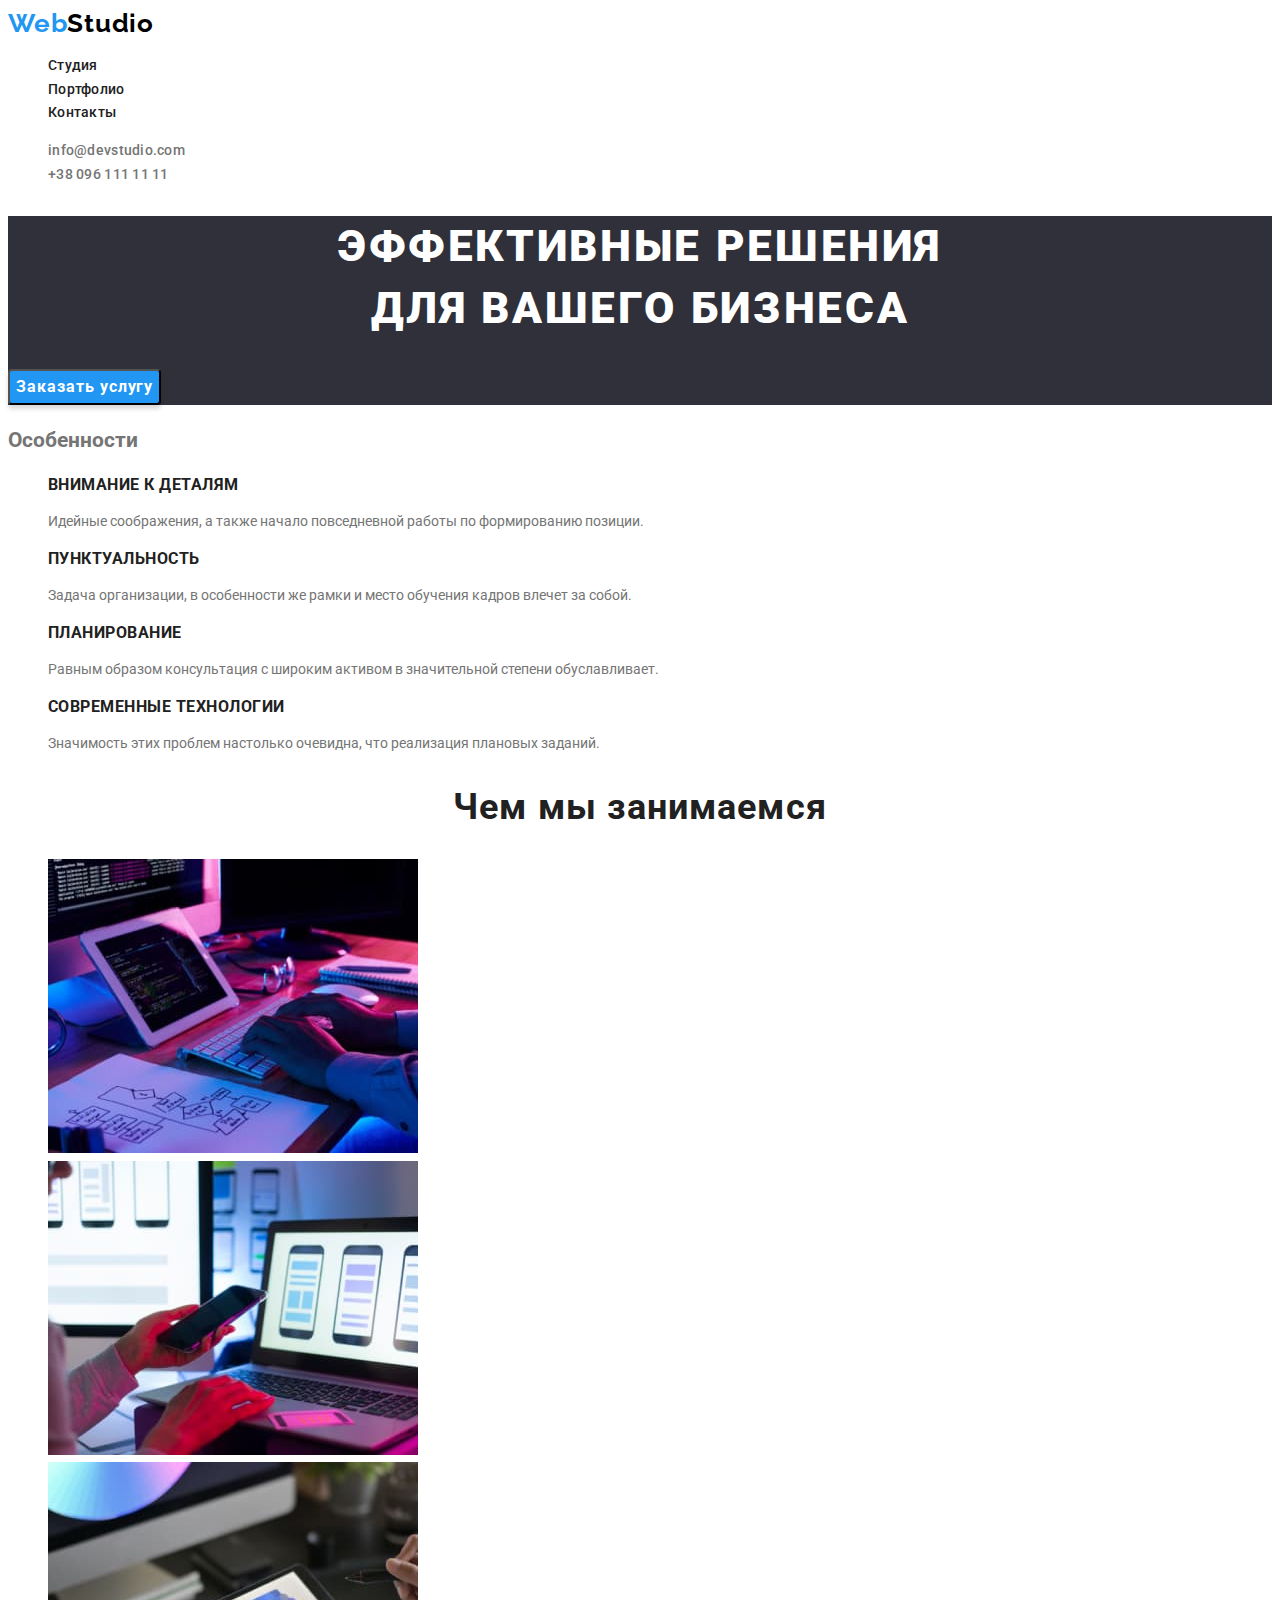
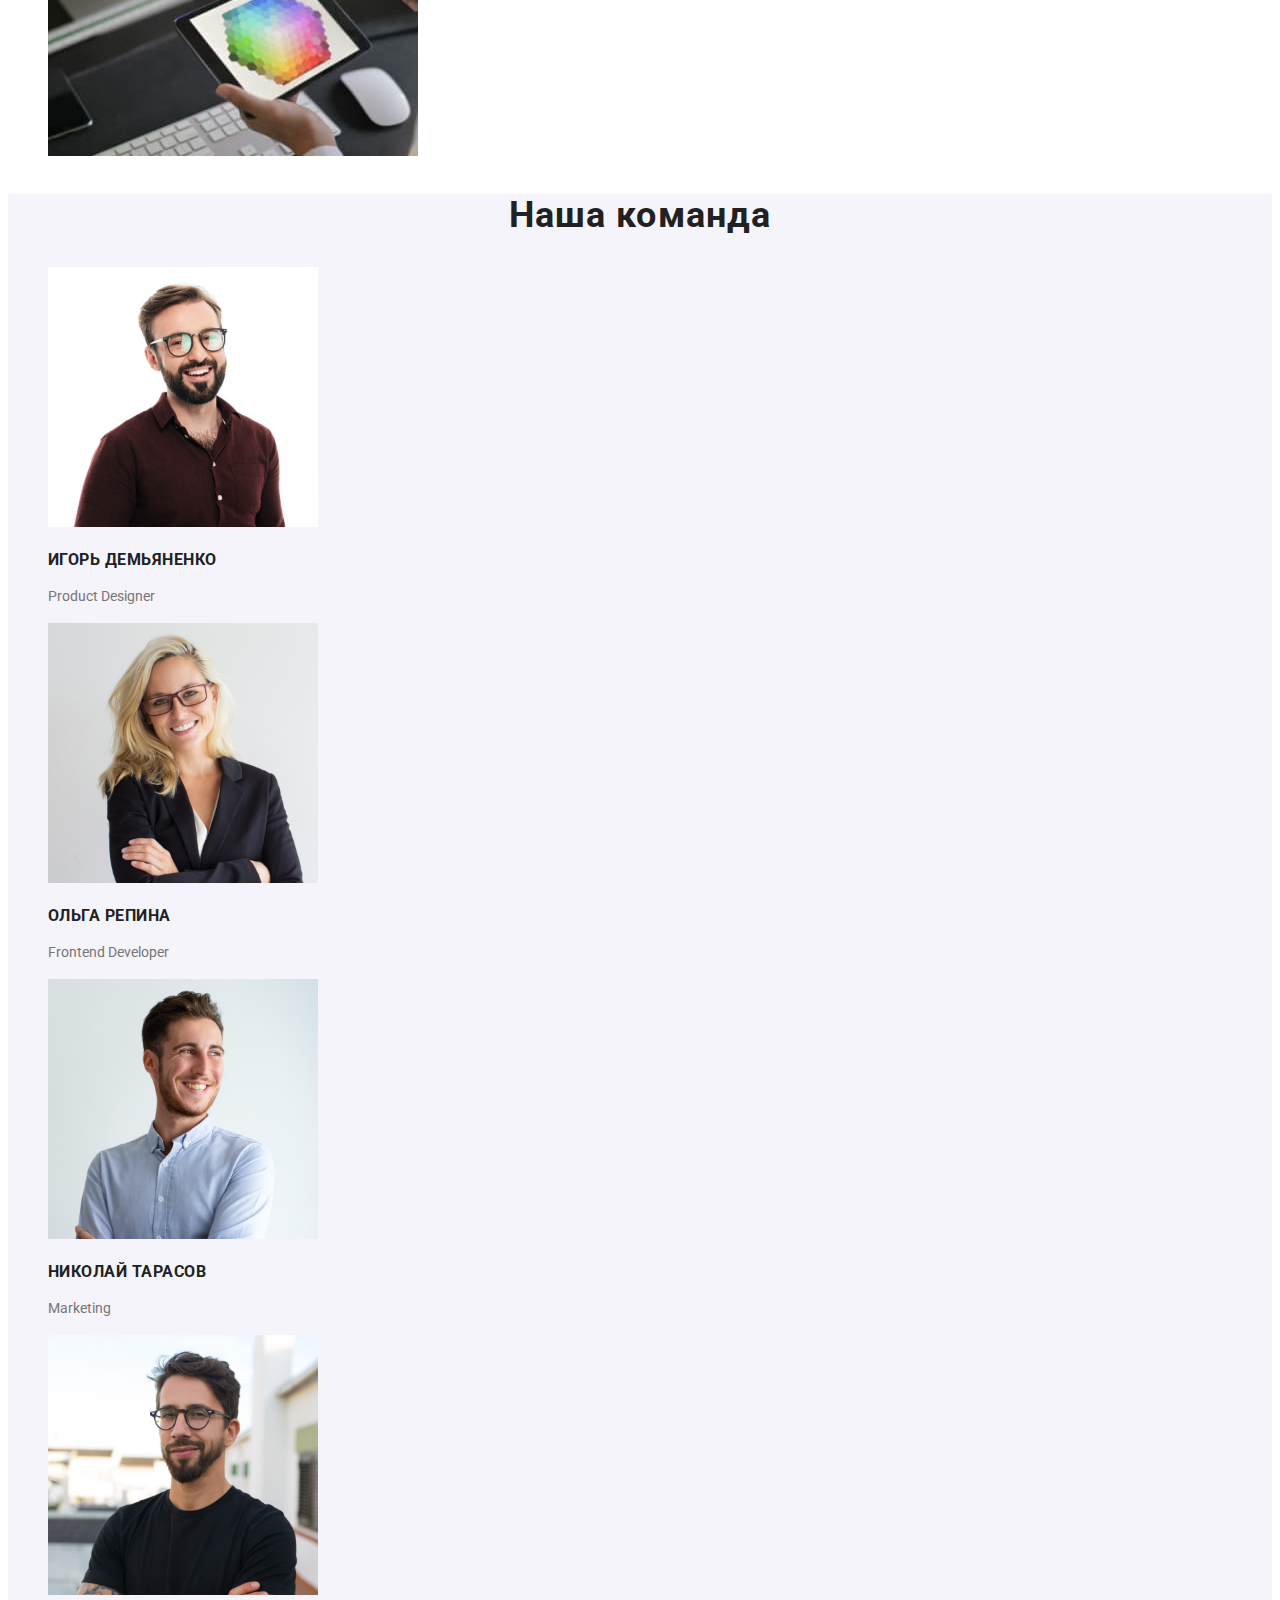
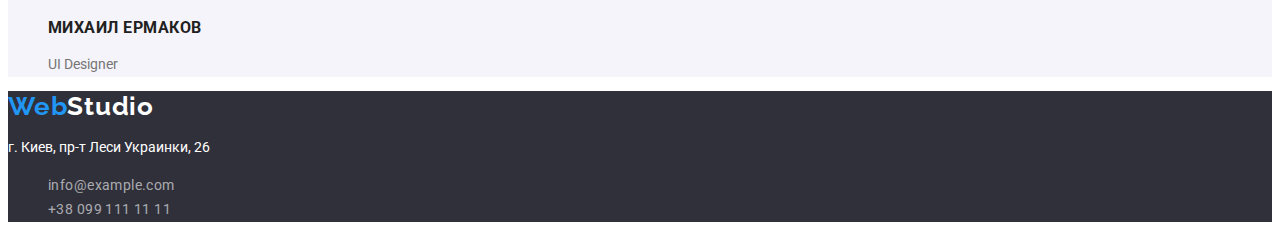
==== index.html @ 4f51db24 "копирует файлы из д.з.2" ====
<!DOCTYPE html>
<html lang="ru">
<head>
    <meta charset="UTF-8">
    <meta http-equiv="X-UA-Compatible" content="IE=edge">
    <meta name="viewport" content="width=device-width, initial-scale=1.0">
    <title>WebStudio</title>
    <link href="https://fonts.googleapis.com/css2?family=Raleway:wght@700&family=Roboto:wght@400;500;700;900&display=swap"
        rel="stylesheet">
    <link rel="stylesheet" href="./css/style.css">
</head>
<body>
    <!-- header -->
    <header class="header">
        <a href="" class="logo">Web<span class="logo-half">Studio</span></a>

    <nav class="nav">
        <ul class="nav-title">
            <li><a class="link" href="">Студия</a></li>
            <li><a class="link" href="portfolio.html">Портфолио</a></li>
            <li><a class="link" href="">Контакты</a></li>
        </ul>
        <ul class="nav-secondary">
            <li><a class="link" href="mailto:info@devstudio.com">info@devstudio.com</a></li>
            <li><a class="link" href="tel:+380961111111">+38 096 111 11 11</a></li>
        </ul>
    </nav>
    </header>

<main class="main">
    <!-- Hero -->
    <section class="hero">
        <h1 class="hero-title">Эффективные решения<br>для вашего бизнеса</h1>
        <button class="hero-button" type="button">Заказать услугу</button>
    </section>

    <section>
        <!-- скрытый заголовок -->
        <h2 class="hidden-header">Особенности</h2>
        <ul>
            <li>
                <h3 class="text-title">Внимание к деталям</h3>
                <p class="text">Идейные соображения, а также начало повседневной работы по формированию позиции.</p>
            </li>
            <li>
                <h3 class="text-title">Пунктуальность</h3>
                <p class="text">Задача организации, в особенности же рамки и место обучения кадров влечет за собой.</p>
            </li>
            <li>
                <h3 class="text-title">Планирование</h3>
                <p class="text">Равным образом консультация с широким активом в значительной степени обуславливает.</p>
            </li>
            <li>
                <h3 class="text-title">Современные технологии</h3>
                <p class="text">Значимость этих проблем настолько очевидна, что реализация плановых заданий.</p>
            </li>
        </ul>
    </section>

    <section>
        <h2 class="title">Чем мы занимаемся</h2>
        <ul>
            <li>
                <img src="images/foto1.jpg" alt="мужчина печатает на компьютере" width="370">
            </li>
            <li>
                <img src="images/foto2.jpg" alt="девушка держит в руках телефон" width="370">
            </li>
            <li>
                <img src="images/foto3.jpg" alt="мужчина держит планшет" width="370">
            </li>
        </ul>
    </section>

    <section class="our-team">
        <h2 class="title">Наша команда</h2>
        <ul>
            <li>
                <img src="images/human1.jpg" alt="сотрудник студии" width="270">
                <h3 class="text-title">Игорь Демьяненко</h3>
                <p class="text">Product Designer</p>
            </li>
            <li>
                <img src="images/human2.jpg" alt="сотрудник студии" width="270">
                <h3 class="text-title">Ольга Репина</h3>
                <p class="text">Frontend Developer</p>
            </li>
            <li>
                <img src="images/human3.jpg" alt="сотрудник студии" width="270">
                <h3 class="text-title">Николай Тарасов</h3>
                <p class="text">Marketing</p>
            </li>
            <li>
                <img src="images/human4.jpg" alt="сотрудник студии" width="270">
                <h3 class="text-title">Михаил Ермаков</h3>
                <p class="text">UI Designer</p>
            </li>
        </ul>
    </section>
</main>

<!--footer-->
<footer class="footer">
    <a class="logo" href="">Web<span class="logo-half-footer">Studio</span></a>
    <address class="address">
        <p class="address-text">г. Киев, пр-т Леси Украинки, 26</p>
        <ul class="address-nav">
            <li><a class="address-link" href="mailto:info@example.com">info@example.com</a><li>
            <li><a class="address-link" href="tel:+380991111111">+38 099 111 11 11</a></li>
        </ul>
    </address>
</footer>
</body>
</html>
---- css/style.css ----
:root {
    --primery-text-color: #757575;
    --title-text-color: #212121;
    --sekondary-color: #2196F3;
    --accent-color: #ffffff;
}

body {
    font-family: "Roboto", sans-serif;
    font-size: 14px;
    line-height: 1.7;

    color: var(--primery-text-color);
}

li {
    list-style-type: none;
}

.link {
    text-decoration: none;
}

.header {
    background: #FFFFFF;
}

/*Logo*/
.logo {
    font-family: "Raleway", sans-serif;
    color: var(--sekondary-color);
    text-decoration: none;

    font-weight: 700;
    font-size: 26px;
    line-height: 1.2;
    letter-spacing: 0.03em;
}

.logo-half {
    font-family: 'Raleway';
    color: #000000;
    text-decoration: none;
    font-weight: 700;
    font-size: 26px;
    line-height: 1.2;
    letter-spacing: 0.03em;
}

.logo-half-footer {
    font-family: 'Raleway';
    color: var(--accent-color);
    text-decoration: none;
    font-weight: 700;
    font-size: 26px;
    line-height: 1.2;
    letter-spacing: 0.03em;
}

/*Hero*/
.hero {
    background: #2F303A;
}

.hero-title {
    font-weight: 900;
    font-size: 44px;
    line-height: 1.4;
    text-align: center;
    letter-spacing: 0.06em;
    text-transform: uppercase;
    color: var(--accent-color);
}

.hero-button {
    font-family: inherit;
    font-weight: 700;
    font-size: 16px;
    line-height: 1.9;
    cursor: pointer;

    display: flex;
    align-items: center;
    text-align: center;
    letter-spacing: 0.06em;
    
    color: var(--accent-color);
    background-color: var(--sekondary-color);

    box-shadow: 0px 4px 4px rgba(0, 0, 0, 0.15);
    border-radius: 4px;
}

/*Navigatin*/
.nav-title .link {
    color: var(--title-text-color);
    
    font-weight: 500;
    font-size: 14px;
    line-height: 1.4;
    letter-spacing: 0.02em;
}

.nav-title {
    list-style:none;
}

.nav-title .link:hover,
.nav-title .link:focus {
    color: var(--sekondary-color);
}

.nav-title .link:active {
    color: var(--sekondary-color);
}

.nav-secondary .link {
    font-weight: 500;
    font-size: 14px;
    line-height: 1.14;
    letter-spacing: 0.02em;

    color: var(--primery-text-color);
    text-decoration:none;
}

.nav-secondary .link:hover,
.nav-secondary .link:focus {
    color: var(--sekondary-color);
}

.text-title {
    color: var(--title-text-color);

    font-weight: 700;
    font-size: 16px;
    line-height: 1.14;
    letter-spacing: 0.03em;
    text-transform: uppercase;
}

.text {
    color: var(--primery-text-color)
}


.title {
    color: var(--title-text-color);

    font-weight: 700;
    font-size: 36px;
    line-height: 1.2;
    text-align: center;
    letter-spacing: 0.03em;
}

.our-team {
    background: #F5F4FA;
}


.footer {
    background: #2F303A;
}

.address {
    font-style: normal;
}

.address-text {
    color: #ffffff;
}

.address-link {
    font-weight: 400;
    font-size: 14px;
    line-height: 1.7;
    letter-spacing: 0.03em;
    
    color: rgba(255, 255, 255, 0.6);

    text-decoration: none;
}

/*Страница Portfolio*/

.main-portfolio .portfolio-button {
    font-family: inherit;
    font-size: 16px;
    line-height: 1.6;
    letter-spacing: 0.003em;
    color: var(--title-text-color);
    background-color: #F5F4FA;
    cursor: pointer;
}

.main-portfolio .portfolio-button:hover,
.main-portfolio .portfolio-button:focus {
    color: var(--accent-color);
    background-color: var(--sekondary-color);
}


.text-title-portfolio {
    font-weight: 700;
    font-size: 18px;
    line-height: 2;
    
    letter-spacing: 0.06em;
    
    color: var(--title-text-color);
}

.text-portfolio {
    font-size: 16px;
    line-height: 1.9;
    
    letter-spacing: 0.03em;
    
    color: var(--primery-text-color);
}
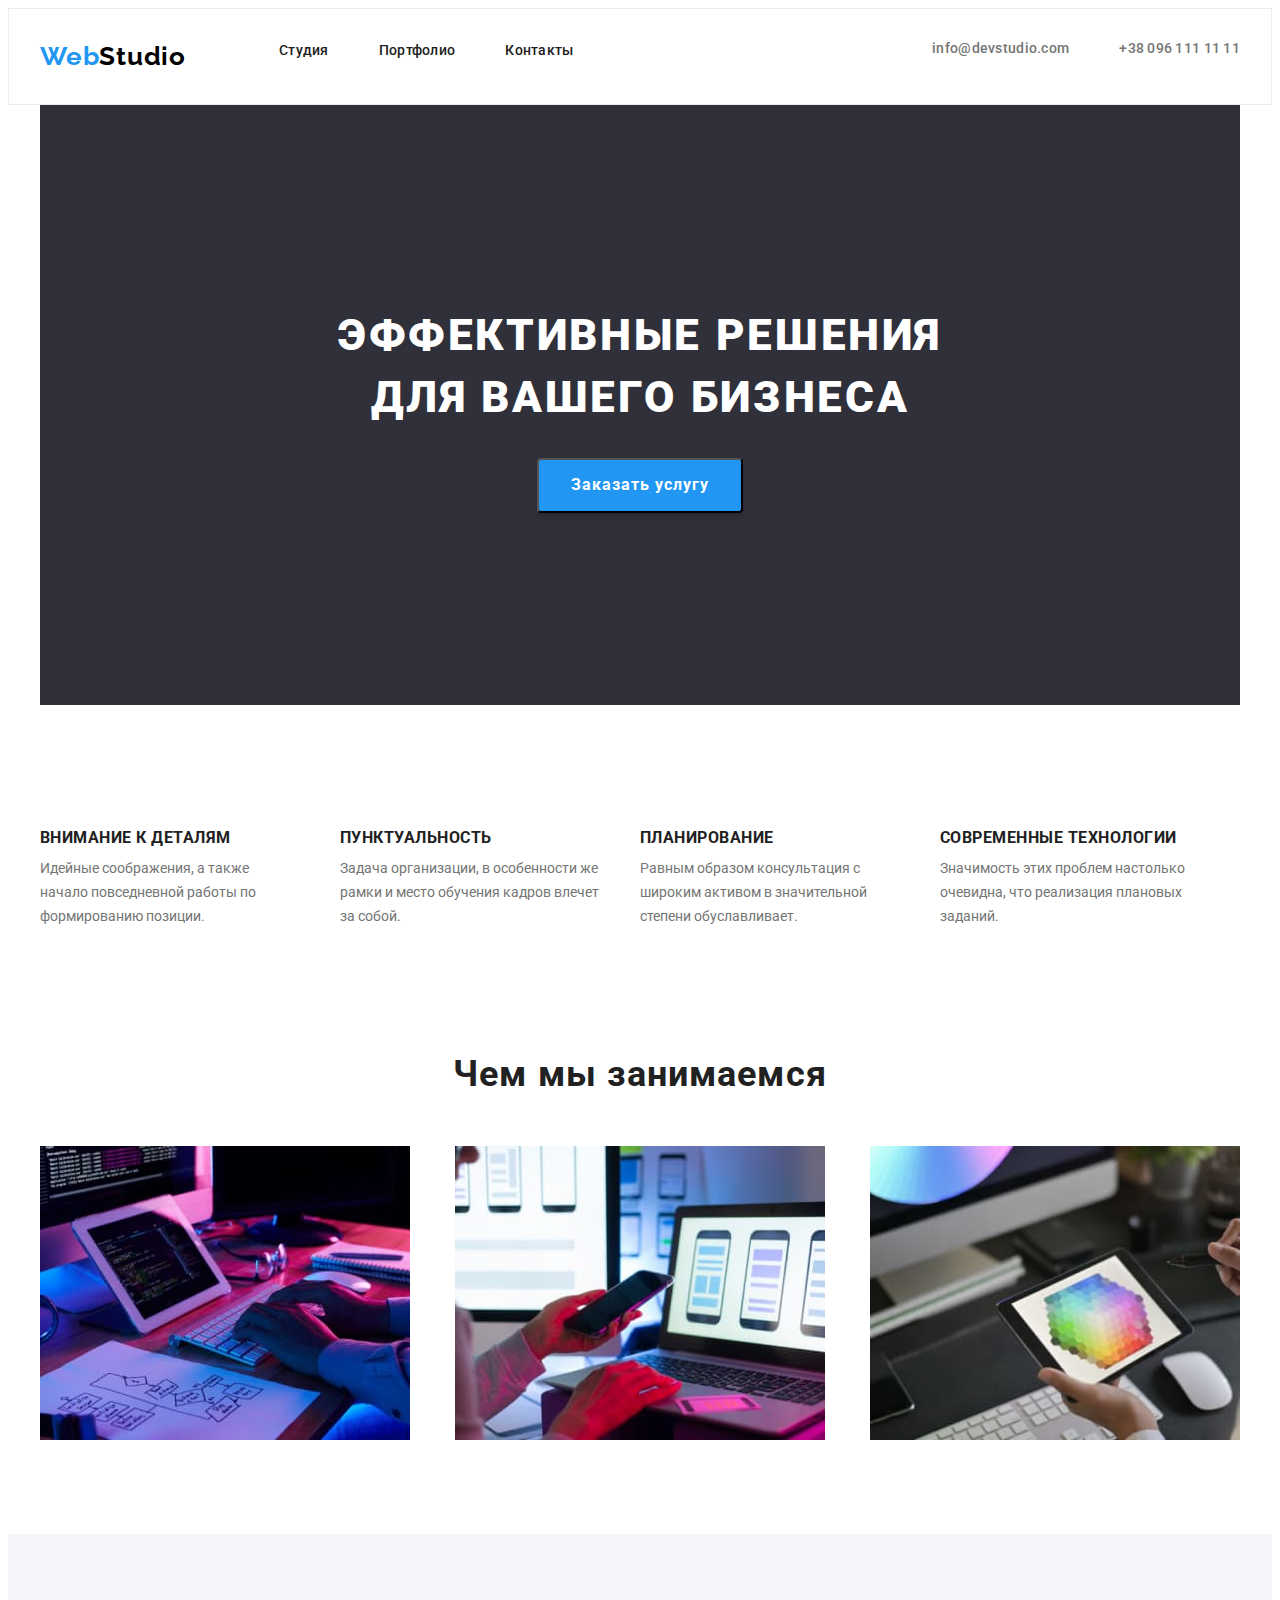
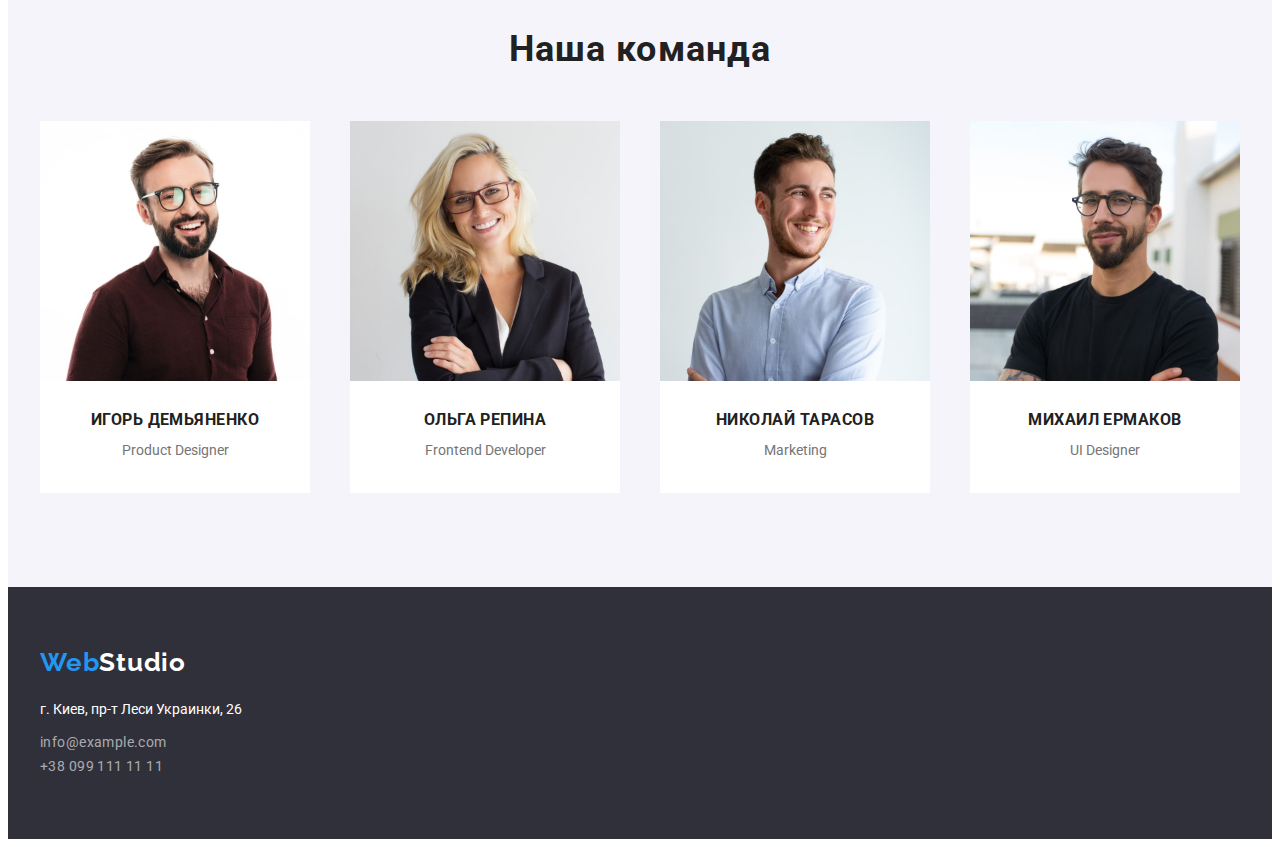
==== commit 1cd725c7: "Исправляет 3-ю Д.З." ====
--- a/index.html
+++ b/index.html
@@ -7,108 +7,131 @@
     <title>WebStudio</title>
     <link href="https://fonts.googleapis.com/css2?family=Raleway:wght@700&family=Roboto:wght@400;500;700;900&display=swap"
         rel="stylesheet">
+    <link rel="stylesheet" href="https://cdnjs.cloudflare.com/ajax/libs/modern-normalize/1.1.0/modern-normalize.min.css"
+        integrity="sha512-wpPYUAdjBVSE4KJnH1VR1HeZfpl1ub8YT/NKx4PuQ5NmX2tKuGu6U/JRp5y+Y8XG2tV+wKQpNHVUX03MfMFn9Q=="
+        crossorigin="anonymous" referrerpolicy="no-referrer" />
     <link rel="stylesheet" href="./css/style.css">
 </head>
 <body>
     <!-- header -->
     <header class="header">
+    <div class="container">
+        <nav class="nav">
         <a href="" class="logo">Web<span class="logo-half">Studio</span></a>
-
-    <nav class="nav">
-        <ul class="nav-title">
-            <li><a class="link" href="">Студия</a></li>
-            <li><a class="link" href="portfolio.html">Портфолио</a></li>
-            <li><a class="link" href="">Контакты</a></li>
-        </ul>
-        <ul class="nav-secondary">
-            <li><a class="link" href="mailto:info@devstudio.com">info@devstudio.com</a></li>
-            <li><a class="link" href="tel:+380961111111">+38 096 111 11 11</a></li>
-        </ul>
-    </nav>
+            <ul class="nav-title">
+                <li class="item"><a class="link" href="">Студия</a></li>
+                <li class="item"><a class="link" href="portfolio.html">Портфолио</a></li>
+                <li class="item"><a class="link" href="">Контакты</a></li>
+            </ul>
+            <ul class="nav-secondary">
+                <li class="item"><a class="link" href="mailto:info@devstudio.com">info@devstudio.com</a></li>
+                <li class="item"><a class="link" href="tel:+380961111111">+38 096 111 11 11</a></li>
+            </ul>
+        </nav>
+    </div>
     </header>
 
 <main class="main">
     <!-- Hero -->
-    <section class="hero">
-        <h1 class="hero-title">Эффективные решения<br>для вашего бизнеса</h1>
-        <button class="hero-button" type="button">Заказать услугу</button>
-    </section>
+    <div class="container">
+        <section class="hero">
+            <h1 class="hero-title">Эффективные решения<br>для вашего бизнеса</h1>
+            <button class="hero-button" type="button">Заказать услугу</button>
+        </section>
+    </div>
 
     <section>
+    <div class="container">
         <!-- скрытый заголовок -->
-        <h2 class="hidden-header">Особенности</h2>
-        <ul>
-            <li>
+        <h2 class="visually-hidden">Особенности</h2>
+        <ul class="peculiarities">
+            <li class="item">
                 <h3 class="text-title">Внимание к деталям</h3>
-                <p class="text">Идейные соображения, а также начало повседневной работы по формированию позиции.</p>
+                <p class="text">Идейные соображения, а также <br>начало повседневной работы по формированию позиции.</p>
             </li>
-            <li>
+            <li class="item">
                 <h3 class="text-title">Пунктуальность</h3>
                 <p class="text">Задача организации, в особенности же рамки и место обучения кадров влечет за собой.</p>
             </li>
-            <li>
+            <li class="item">
                 <h3 class="text-title">Планирование</h3>
                 <p class="text">Равным образом консультация с широким активом в значительной степени обуславливает.</p>
             </li>
-            <li>
+            <li class="item">
                 <h3 class="text-title">Современные технологии</h3>
                 <p class="text">Значимость этих проблем настолько очевидна, что реализация плановых заданий.</p>
             </li>
         </ul>
+    </div>
     </section>
 
     <section>
-        <h2 class="title">Чем мы занимаемся</h2>
-        <ul>
-            <li>
+        <div class="container">
+        <h2 class="title question">Чем мы занимаемся</h2>
+        <ul class="doing">
+            <li class="item">
                 <img src="images/foto1.jpg" alt="мужчина печатает на компьютере" width="370">
             </li>
-            <li>
+            <li class="item">
                 <img src="images/foto2.jpg" alt="девушка держит в руках телефон" width="370">
             </li>
-            <li>
+            <li class="item">
                 <img src="images/foto3.jpg" alt="мужчина держит планшет" width="370">
             </li>
         </ul>
+        </div>
     </section>
 
     <section class="our-team">
-        <h2 class="title">Наша команда</h2>
-        <ul>
-            <li>
+        <div class="container">
+        <h2 class="title team">Наша команда</h2>
+        <ul class="team-card">
+            <li class="item">
                 <img src="images/human1.jpg" alt="сотрудник студии" width="270">
-                <h3 class="text-title">Игорь Демьяненко</h3>
-                <p class="text">Product Designer</p>
+                <div class="frame">
+                    <h3 class="text-title">Игорь Демьяненко</h3>
+                    <p class="text">Product Designer</p>
+                </div>
             </li>
-            <li>
+            <li class="item">
                 <img src="images/human2.jpg" alt="сотрудник студии" width="270">
-                <h3 class="text-title">Ольга Репина</h3>
-                <p class="text">Frontend Developer</p>
+                <div class="frame">
+                    <h3 class="text-title">Ольга Репина</h3>
+                    <p class="text">Frontend Developer</p>
+                </div>
             </li>
-            <li>
+            <li class="item">
                 <img src="images/human3.jpg" alt="сотрудник студии" width="270">
-                <h3 class="text-title">Николай Тарасов</h3>
-                <p class="text">Marketing</p>
+                <div class="frame">
+                    <h3 class="text-title">Николай Тарасов</h3>
+                    <p class="text">Marketing</p>
+                </div>
             </li>
-            <li>
+            <li class="item">
                 <img src="images/human4.jpg" alt="сотрудник студии" width="270">
-                <h3 class="text-title">Михаил Ермаков</h3>
-                <p class="text">UI Designer</p>
+                <div class="frame">
+                    <h3 class="text-title">Михаил Ермаков</h3>
+                    <p class="text">UI Designer</p>
+                </div>
             </li>
         </ul>
+        </div>
     </section>
 </main>
 
+
 <!--footer-->
-<footer class="footer">
-    <a class="logo" href="">Web<span class="logo-half-footer">Studio</span></a>
-    <address class="address">
-        <p class="address-text">г. Киев, пр-т Леси Украинки, 26</p>
-        <ul class="address-nav">
-            <li><a class="address-link" href="mailto:info@example.com">info@example.com</a><li>
-            <li><a class="address-link" href="tel:+380991111111">+38 099 111 11 11</a></li>
-        </ul>
-    </address>
-</footer>
+    <footer class="footer">
+        <div class="container">
+            <a class="logo footer" href="">Web<span class="logo-half-footer">Studio</span></a>
+            <address class="address">
+                <p class="address-text">г. Киев, пр-т Леси Украинки, 26</p>
+                <ul class="address-nav">
+                    <li><a class="address-link" href="mailto:info@example.com">info@example.com</a><li>
+                    <li class="tel"><a class="address-link" href="tel:+380991111111">+38 099 111 11 11</a></li>
+                </ul>
+            </address>
+        </div>
+    </footer>
 </body>
 </html>--- a/css/style.css
+++ b/css/style.css
@@ -13,8 +13,24 @@
     color: var(--primery-text-color);
 }
 
+ul,
+p,
+h1, h2, h3, h4, h5, h6 {
+    padding-top: 0;
+    padding-bottom: 0;
+    padding-left: 0;
+    margin-top: 0;
+    margin-bottom: 0;
+}
+
 li {
     list-style-type: none;
+    padding-top: 0;
+    padding-bottom: 0;
+}
+
+img {
+    display: block;
 }
 
 .link {
@@ -23,7 +39,18 @@
 
 .header {
     background: #FFFFFF;
-}
+    border: 1px solid #ECECEC;
+}
+
+.container {
+    width: 1200px;
+    padding-left: 15px;
+    padding-right: 15px;
+    margin-right: auto;
+    margin-left: auto;
+       
+}
+
 
 /*Logo*/
 .logo {
@@ -35,6 +62,11 @@
     font-size: 26px;
     line-height: 1.2;
     letter-spacing: 0.03em;
+
+    padding-top: 32px;
+    padding-bottom: 32px;
+    margin-right: 93px;
+    display: block;
 }
 
 .logo-half {
@@ -57,19 +89,25 @@
     letter-spacing: 0.03em;
 }
 
+
+
+
 /*Hero*/
 .hero {
     background: #2F303A;
+    height: 600px;
+    text-align: center;
 }
 
 .hero-title {
     font-weight: 900;
     font-size: 44px;
     line-height: 1.4;
-    text-align: center;
     letter-spacing: 0.06em;
     text-transform: uppercase;
     color: var(--accent-color);
+    padding-top: 200px;
+    padding-bottom: 30px;
 }
 
 .hero-button {
@@ -78,31 +116,53 @@
     font-size: 16px;
     line-height: 1.9;
     cursor: pointer;
-
-    display: flex;
+    min-width: 200px;
+    padding: 10px 32px;
+    display: inline-block;
     align-items: center;
     text-align: center;
     letter-spacing: 0.06em;
     
     color: var(--accent-color);
     background-color: var(--sekondary-color);
-
     box-shadow: 0px 4px 4px rgba(0, 0, 0, 0.15);
     border-radius: 4px;
 }
 
 /*Navigatin*/
+
+.nav {
+    display: flex;
+}
+
+
+.nav-secondary {
+    display: flex;
+    margin-left: auto;
+}
+
+.nav-secondary .item + .item {
+    margin-left: 50px;
+}
+
+.nav-title {
+    list-style: none;
+    display: flex;
+}
+
+.nav-title .item:not(:last-child) {
+    margin-right: 50px;
+}
+
 .nav-title .link {
     color: var(--title-text-color);
-    
+    padding-top: 32px;
+    padding-bottom: 32px;
     font-weight: 500;
     font-size: 14px;
     line-height: 1.4;
     letter-spacing: 0.02em;
-}
-
-.nav-title {
-    list-style:none;
+    display: block;
 }
 
 .nav-title .link:hover,
@@ -119,9 +179,11 @@
     font-size: 14px;
     line-height: 1.14;
     letter-spacing: 0.02em;
-
+    padding-top: 32px;
+    padding-bottom: 32px;
     color: var(--primery-text-color);
-    text-decoration:none;
+    text-decoration: none;
+    display: block;
 }
 
 .nav-secondary .link:hover,
@@ -129,6 +191,9 @@
     color: var(--sekondary-color);
 }
 
+/*Main*/
+
+
 .text-title {
     color: var(--title-text-color);
 
@@ -154,13 +219,99 @@
     letter-spacing: 0.03em;
 }
 
+/*Особенности*/
+
+.visually-hidden {
+    position: absolute;
+    width: 1px;
+    height: 1px;
+    margin: -1px;
+    border: 0;
+    padding: 0;
+    
+    white-space: nowrap;
+    clip-path: inset(100%);
+    clip: rect(0 0 0 0);
+    overflow: hidden;
+}
+
+.peculiarities {
+    display: flex;
+    margin: -15px;
+    padding-top: 94px;
+
+}
+
+.peculiarities .item {
+    width: 270px;
+    margin: 15px;
+    text-align: right;
+}
+
+/*Чем мы занимаемся*/
+
+.title.question {
+    padding-top: 94px;
+    padding-bottom: 50px;
+}
+
+.doing {
+    display: flex;
+    align-items: center;
+    justify-content: space-between;
+    padding-bottom: 94px;
+}
+
+/*Наша команда*/
+
 .our-team {
     background: #F5F4FA;
 }
 
+.title.team {
+    padding-top: 94px;
+    padding-bottom: 50px;
+}
+
+.team-card {
+    display: flex;
+    align-items: center;
+    justify-content: space-between;
+    padding-bottom: 94px;
+}
+
+.item .text-title {
+    padding-top: 30px;
+    padding-bottom: 10px;
+    text-align: left;
+}
+
+.item .text {
+    padding-bottom: 30px;
+    text-align: left;
+}
+
+.frame {
+    background-color: #fff;
+}
+
+.frame .text-title {
+    text-align: center;
+}
+
+.frame .text {
+    text-align: center;
+}
+
+/*Footer*/
 
 .footer {
-    background: #2F303A;
+    background: #2F303A; 
+}
+
+.logo.footer {
+    padding-top: 60px;
+    padding-bottom: 20px;
 }
 
 .address {
@@ -169,20 +320,36 @@
 
 .address-text {
     color: #ffffff;
-}
-
+    padding-bottom: 9px;
+}
+
+.tel {
+    padding-bottom: 9px;
+    padding-bottom: 60px;
+}
 .address-link {
     font-weight: 400;
     font-size: 14px;
     line-height: 1.7;
     letter-spacing: 0.03em;
-    
     color: rgba(255, 255, 255, 0.6);
-
     text-decoration: none;
 }
 
 /*Страница Portfolio*/
+
+.button-list {
+    display: flex;
+    flex-wrap: wrap;
+    justify-content: center;
+
+    padding-top: 94px;
+    padding-bottom: 50px;
+}
+
+.button-list .item:not(:last-child) {
+    margin-right: 8px;
+}
 
 .main-portfolio .portfolio-button {
     font-family: inherit;
@@ -192,30 +359,55 @@
     color: var(--title-text-color);
     background-color: #F5F4FA;
     cursor: pointer;
-}
-
+    border-radius: 4px;
+    border: solid transparent;
+}
 .main-portfolio .portfolio-button:hover,
 .main-portfolio .portfolio-button:focus {
     color: var(--accent-color);
     background-color: var(--sekondary-color);
 }
 
+/*Примеры работ*/
+
+.work-examples {
+    display: flex;
+    flex-wrap: wrap;
+}
+
+.work-examples .item {
+    margin-right: 30px;
+    margin-bottom: 30px;
+}
+
+.work-examples .item:nth-child(3n) {
+    margin-right: 0;
+}
+
+.work-examples .item:nth-last-child(-n + 3) {
+    margin-bottom: 0;
+}
 
 .text-title-portfolio {
     font-weight: 700;
     font-size: 18px;
     line-height: 2;
-    
     letter-spacing: 0.06em;
-    
     color: var(--title-text-color);
+    padding-left: 24px;
+    padding-top: 20px;
 }
 
 .text-portfolio {
     font-size: 16px;
     line-height: 1.9;
-    
-    letter-spacing: 0.03em;
-    
+    letter-spacing: 0.03em;
     color: var(--primery-text-color);
+    padding-left: 24px;
+    padding-top: 4px;
+    padding-bottom: 20px;
+}
+
+.border {
+    border: 1px solid #EEEEEE
 }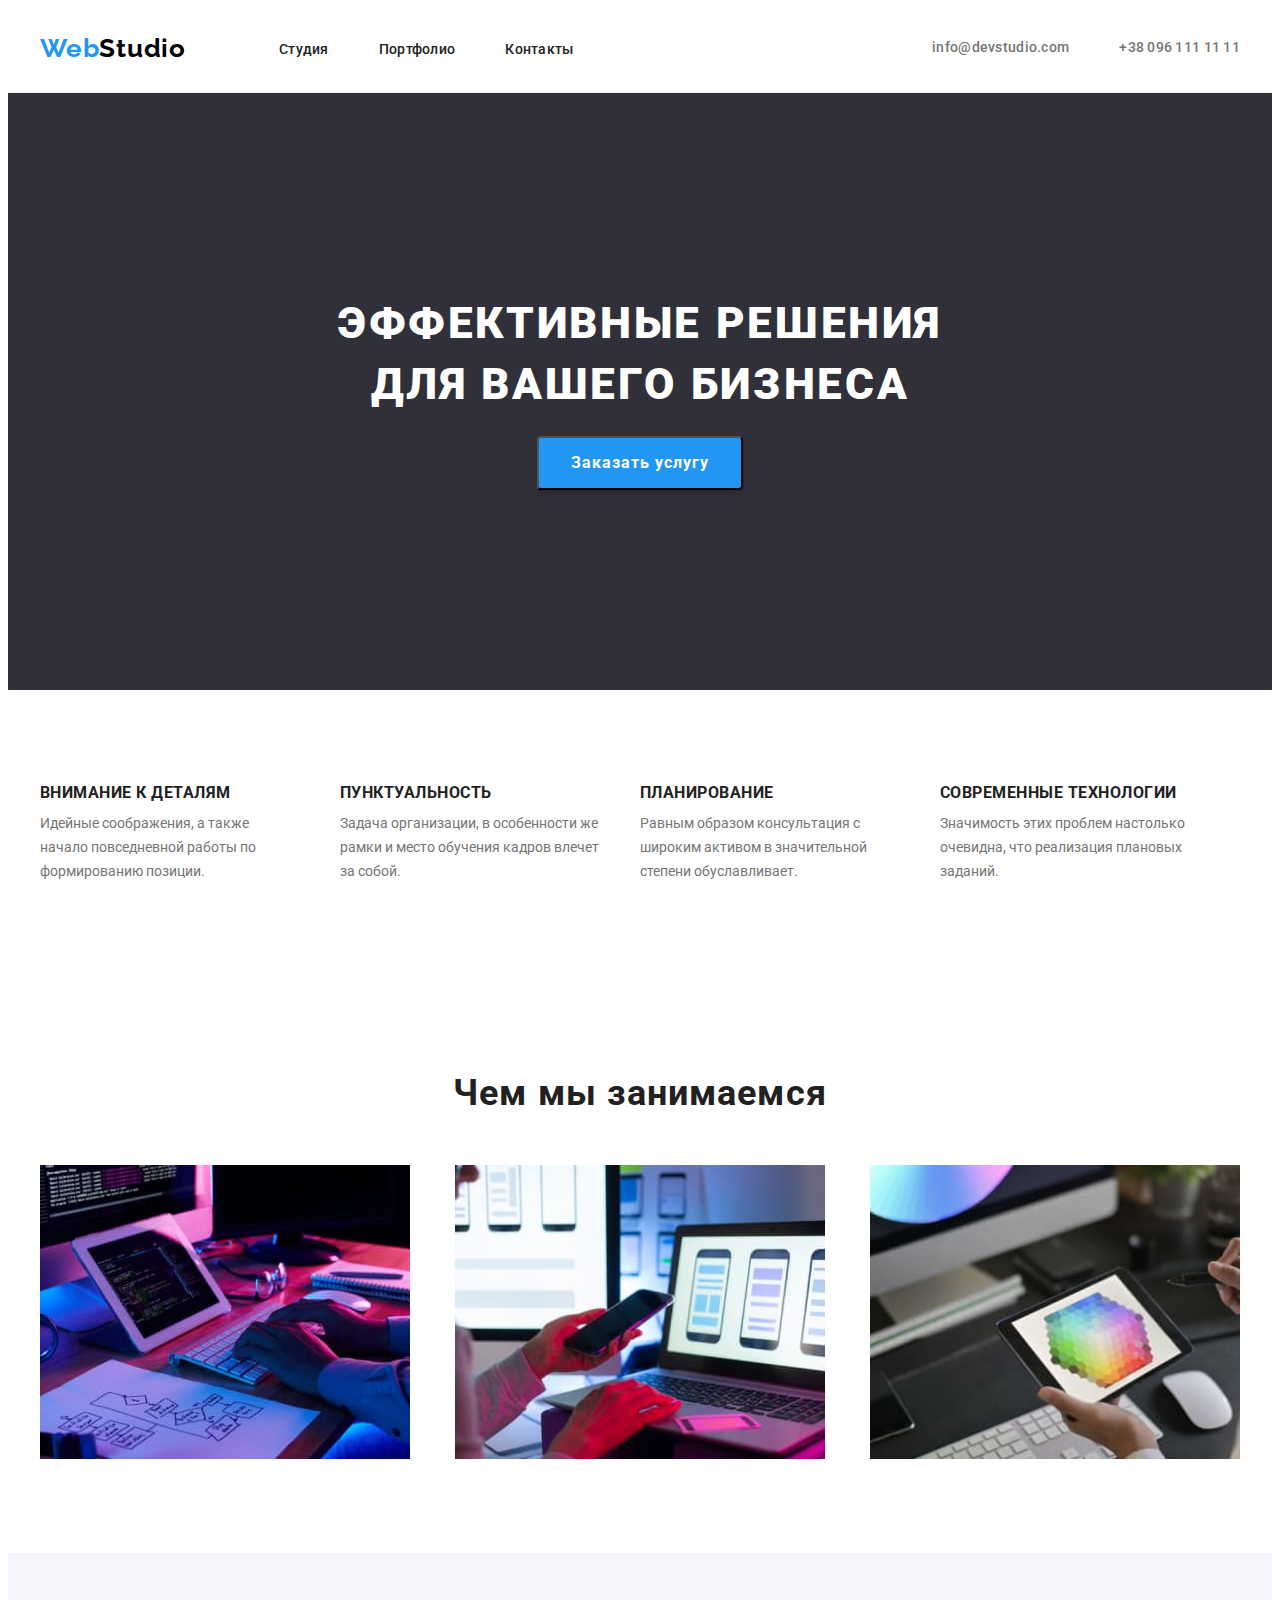
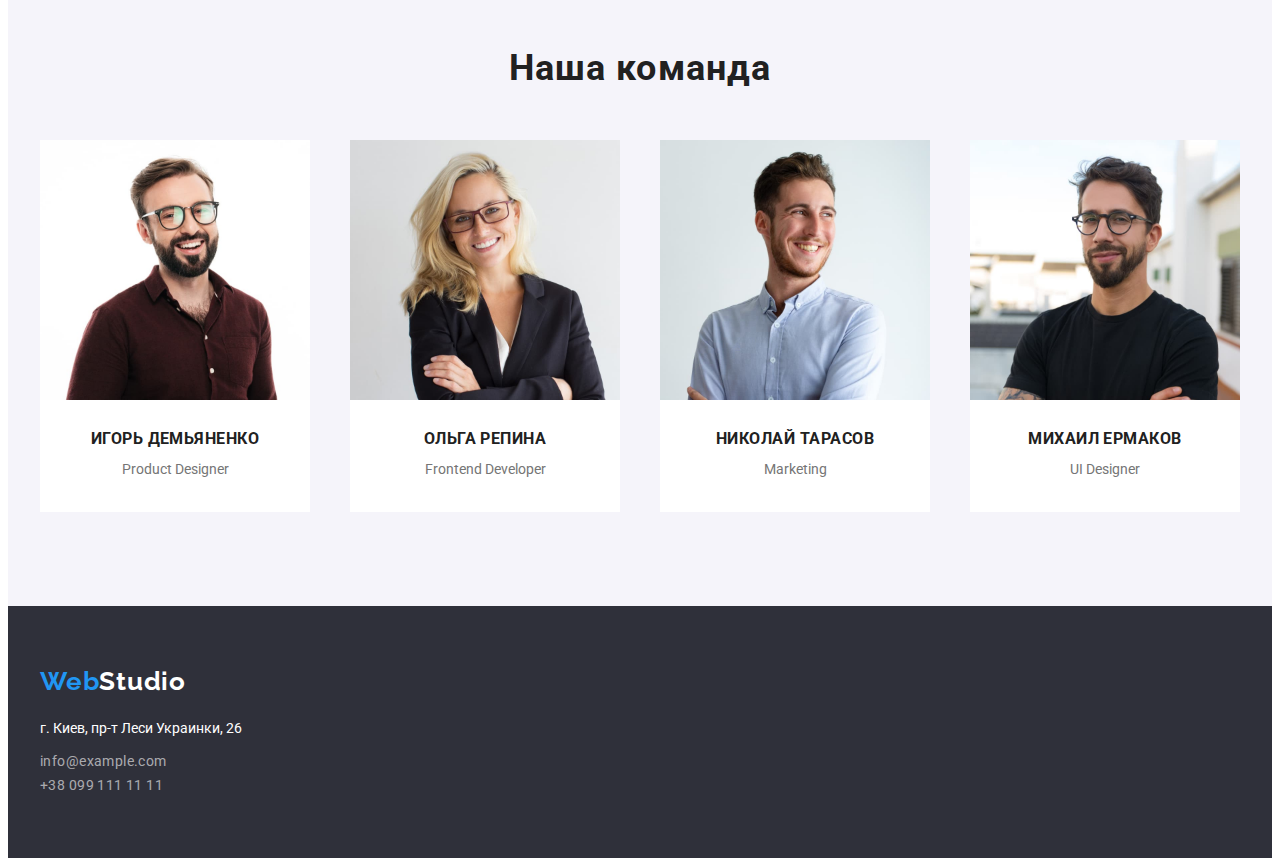
==== commit 180cbe1d: "Исправляет ошибки после проверки ментора" ====
--- a/index.html
+++ b/index.html
@@ -33,12 +33,13 @@
 
 <main class="main">
     <!-- Hero -->
-    <div class="container">
-        <section class="hero">
+    <section class="hero">
+        <div class="container">
             <h1 class="hero-title">Эффективные решения<br>для вашего бизнеса</h1>
             <button class="hero-button" type="button">Заказать услугу</button>
-        </section>
-    </div>
+        </div>
+    </section>
+
 
     <section>
     <div class="container">
@@ -123,12 +124,12 @@
 <!--footer-->
     <footer class="footer">
         <div class="container">
-            <a class="logo footer" href="">Web<span class="logo-half-footer">Studio</span></a>
+            <a class="logo-footer" href="">Web<span class="logo-half-footer">Studio</span></a>
             <address class="address">
                 <p class="address-text">г. Киев, пр-т Леси Украинки, 26</p>
                 <ul class="address-nav">
                     <li><a class="address-link" href="mailto:info@example.com">info@example.com</a><li>
-                    <li class="tel"><a class="address-link" href="tel:+380991111111">+38 099 111 11 11</a></li>
+                    <li><a class="address-link" href="tel:+380991111111">+38 099 111 11 11</a></li>
                 </ul>
             </address>
         </div>
--- a/css/style.css
+++ b/css/style.css
@@ -39,7 +39,7 @@
 
 .header {
     background: #FFFFFF;
-    border: 1px solid #ECECEC;
+    border-bottom: 1px solid #ECECEC;
 }
 
 .container {
@@ -51,6 +51,10 @@
        
 }
 
+section {
+    padding-top: 94px;
+    padding-bottom: 94px;
+}
 
 /*Logo*/
 .logo {
@@ -63,8 +67,8 @@
     line-height: 1.2;
     letter-spacing: 0.03em;
 
-    padding-top: 32px;
-    padding-bottom: 32px;
+    padding-top: 25px;
+    padding-bottom: 25px;
     margin-right: 93px;
     display: block;
 }
@@ -79,24 +83,13 @@
     letter-spacing: 0.03em;
 }
 
-.logo-half-footer {
-    font-family: 'Raleway';
-    color: var(--accent-color);
-    text-decoration: none;
-    font-weight: 700;
-    font-size: 26px;
-    line-height: 1.2;
-    letter-spacing: 0.03em;
-}
-
-
-
 
 /*Hero*/
 .hero {
     background: #2F303A;
-    height: 600px;
     text-align: center;
+    padding-top: 200px;
+    padding-bottom: 200px;
 }
 
 .hero-title {
@@ -106,8 +99,7 @@
     letter-spacing: 0.06em;
     text-transform: uppercase;
     color: var(--accent-color);
-    padding-top: 200px;
-    padding-bottom: 30px;
+    margin-bottom: 20px;
 }
 
 .hero-button {
@@ -135,7 +127,6 @@
     display: flex;
 }
 
-
 .nav-secondary {
     display: flex;
     margin-left: auto;
@@ -191,8 +182,8 @@
     color: var(--sekondary-color);
 }
 
+
 /*Main*/
-
 
 .text-title {
     color: var(--title-text-color);
@@ -238,8 +229,6 @@
 .peculiarities {
     display: flex;
     margin: -15px;
-    padding-top: 94px;
-
 }
 
 .peculiarities .item {
@@ -251,15 +240,13 @@
 /*Чем мы занимаемся*/
 
 .title.question {
-    padding-top: 94px;
-    padding-bottom: 50px;
+    margin-bottom: 50px;
 }
 
 .doing {
     display: flex;
     align-items: center;
     justify-content: space-between;
-    padding-bottom: 94px;
 }
 
 /*Наша команда*/
@@ -269,7 +256,6 @@
 }
 
 .title.team {
-    padding-top: 94px;
     padding-bottom: 50px;
 }
 
@@ -277,22 +263,21 @@
     display: flex;
     align-items: center;
     justify-content: space-between;
-    padding-bottom: 94px;
 }
 
 .item .text-title {
-    padding-top: 30px;
     padding-bottom: 10px;
     text-align: left;
 }
 
 .item .text {
-    padding-bottom: 30px;
     text-align: left;
 }
 
 .frame {
     background-color: #fff;
+    padding-top: 30px;
+    padding-bottom: 30px;
 }
 
 .frame .text-title {
@@ -307,11 +292,32 @@
 
 .footer {
     background: #2F303A; 
-}
-
-.logo.footer {
     padding-top: 60px;
-    padding-bottom: 20px;
+    padding-bottom: 60px;
+}
+
+.logo-footer {
+    font-family: "Raleway", sans-serif;
+    color: var(--sekondary-color);
+    text-decoration: none;
+    
+    font-weight: 700;
+    font-size: 26px;
+    line-height: 1.2;
+    letter-spacing: 0.03em;
+
+    display: block;
+    margin-bottom: 20px;
+    }
+
+.logo-half-footer {
+    font-family: 'Raleway';
+    color: var(--accent-color);
+    text-decoration: none;
+    font-weight: 700;
+    font-size: 26px;
+    line-height: 1.2;
+    letter-spacing: 0.03em;
 }
 
 .address {
@@ -320,13 +326,9 @@
 
 .address-text {
     color: #ffffff;
-    padding-bottom: 9px;
-}
-
-.tel {
-    padding-bottom: 9px;
-    padding-bottom: 60px;
-}
+    margin-bottom: 9px;
+}
+
 .address-link {
     font-weight: 400;
     font-size: 14px;
@@ -336,15 +338,18 @@
     text-decoration: none;
 }
 
+.address-nav:not(:last-child) {
+    margin-bottom: 9px;
+}
+
+
 /*Страница Portfolio*/
 
 .button-list {
     display: flex;
     flex-wrap: wrap;
     justify-content: center;
-
-    padding-top: 94px;
-    padding-bottom: 50px;
+    margin-bottom: 50px;
 }
 
 .button-list .item:not(:last-child) {
@@ -373,19 +378,14 @@
 .work-examples {
     display: flex;
     flex-wrap: wrap;
-}
-
-.work-examples .item {
-    margin-right: 30px;
-    margin-bottom: 30px;
-}
-
-.work-examples .item:nth-child(3n) {
-    margin-right: 0;
-}
-
-.work-examples .item:nth-last-child(-n + 3) {
-    margin-bottom: 0;
+    margin-top: -30px;
+    margin-left: -30px;
+}
+
+.work-examples > .item {
+    flex-basis: calc(100% / 3 - 30px);
+    margin-top: 30px;
+    margin-left: 30px;
 }
 
 .text-title-portfolio {
@@ -408,6 +408,11 @@
     padding-bottom: 20px;
 }
 
+
+
 .border {
-    border: 1px solid #EEEEEE
-}+    border: 1px solid #EEEEEE;
+    border-top: 0;
+}
+
+
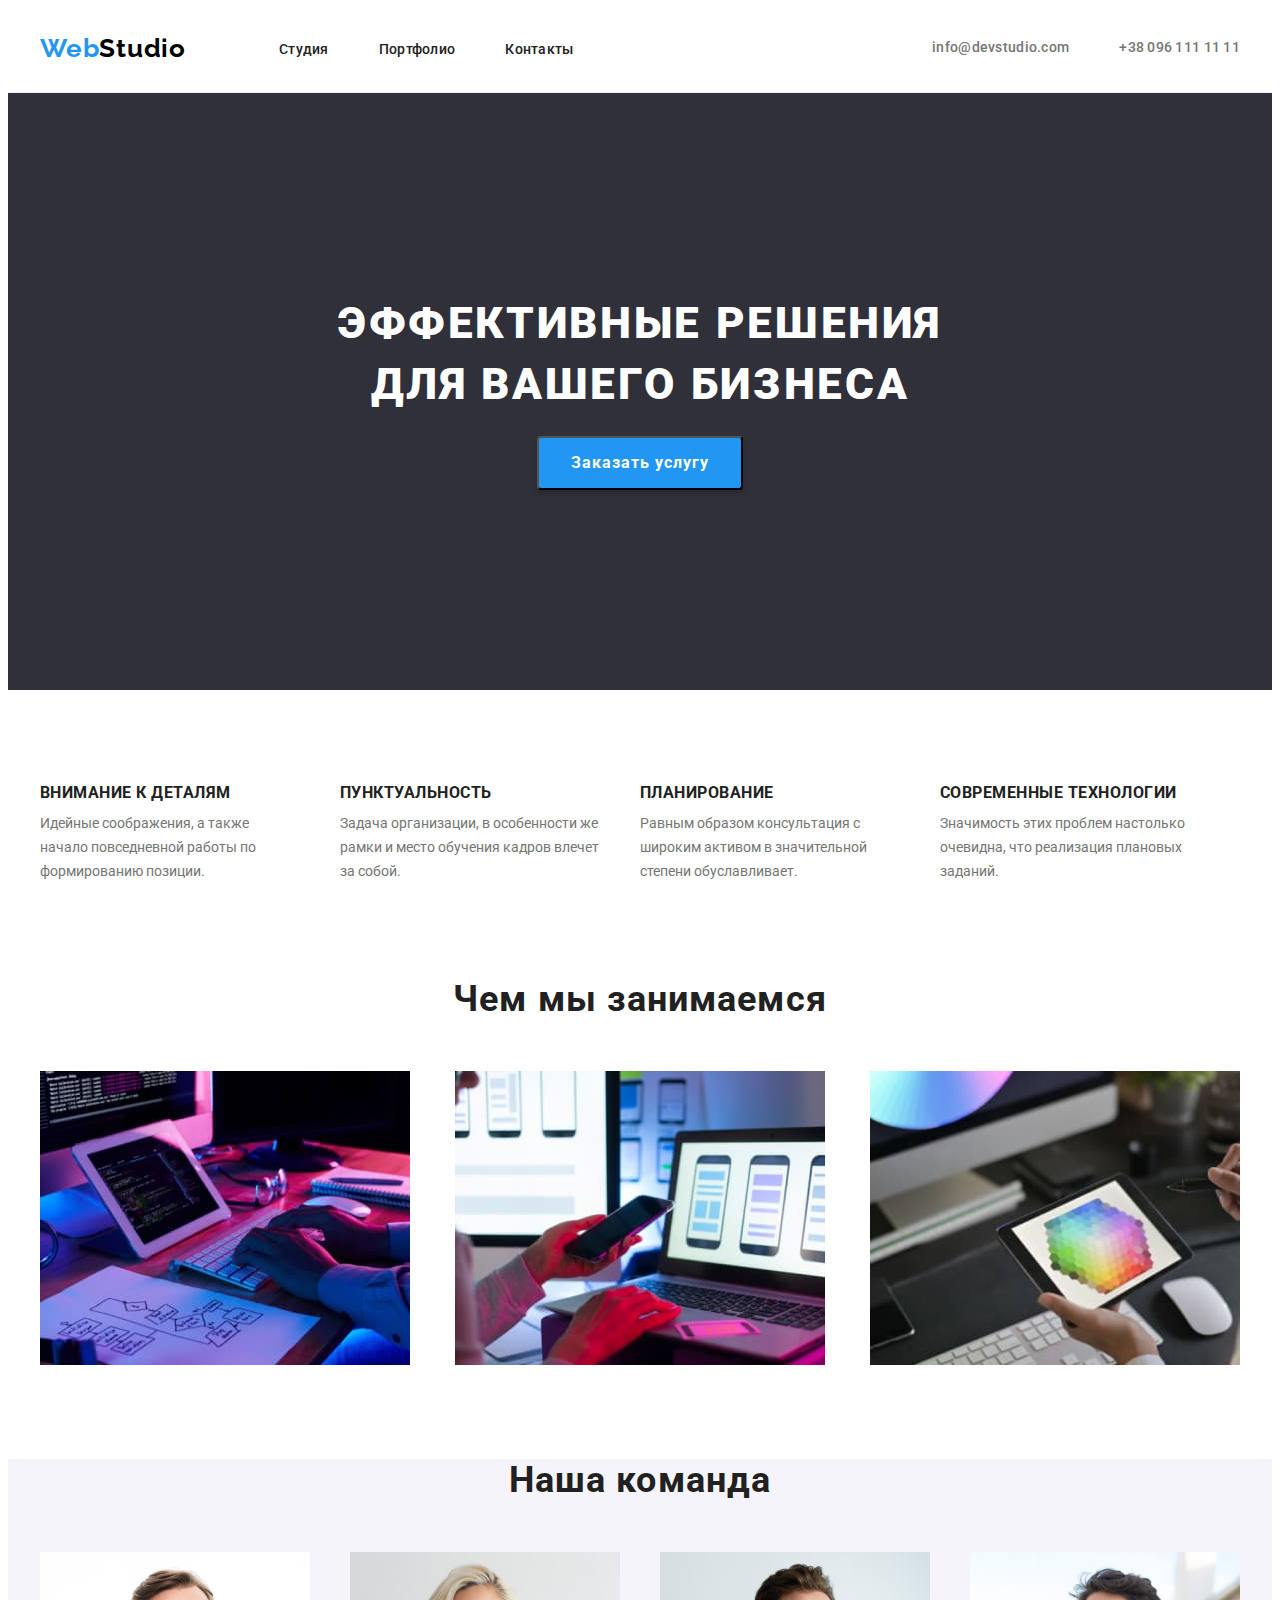
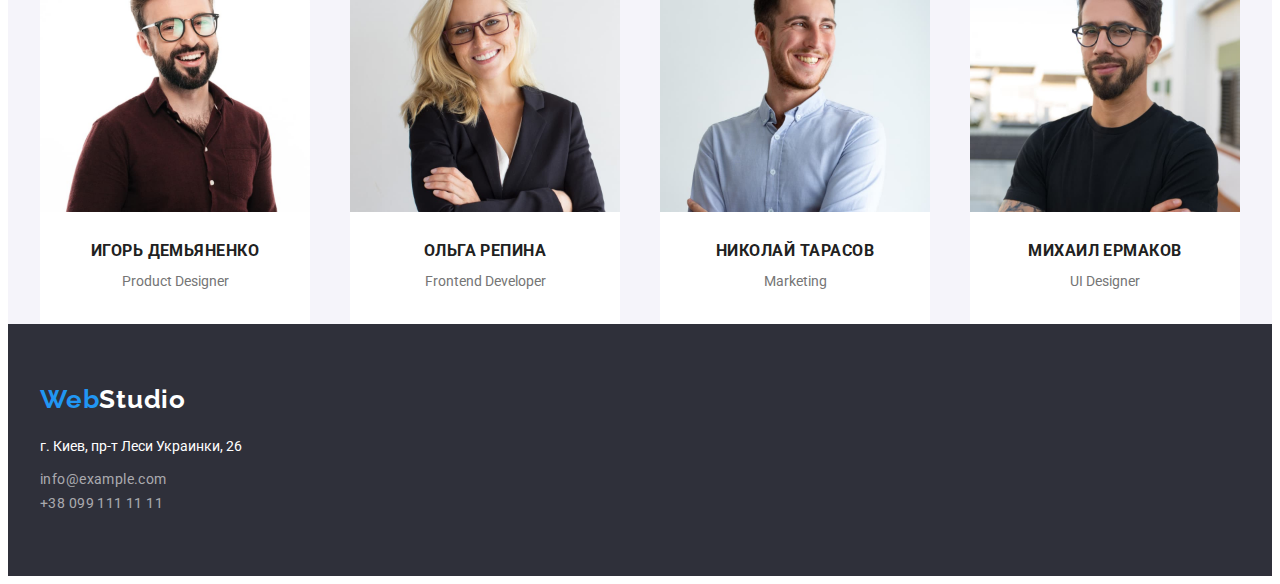
==== commit 260533e8: "Чек 2" ====
--- a/index.html
+++ b/index.html
@@ -41,7 +41,7 @@
     </section>
 
 
-    <section>
+    <section class="section-peculiarities">
     <div class="container">
         <!-- скрытый заголовок -->
         <h2 class="visually-hidden">Особенности</h2>
@@ -66,7 +66,7 @@
     </div>
     </section>
 
-    <section>
+    <section class="section">
         <div class="container">
         <h2 class="title question">Чем мы занимаемся</h2>
         <ul class="doing">
--- a/css/style.css
+++ b/css/style.css
@@ -51,7 +51,7 @@
        
 }
 
-section {
+.section {
     padding-top: 94px;
     padding-bottom: 94px;
 }
@@ -212,6 +212,10 @@
 
 /*Особенности*/
 
+.section-peculiarities {
+    padding-top: 94px;
+}
+
 .visually-hidden {
     position: absolute;
     width: 1px;
@@ -237,6 +241,8 @@
     text-align: right;
 }
 
+
+
 /*Чем мы занимаемся*/
 
 .title.question {
@@ -256,7 +262,7 @@
 }
 
 .title.team {
-    padding-bottom: 50px;
+    margin-bottom: 50px;
 }
 
 .team-card {
@@ -266,7 +272,7 @@
 }
 
 .item .text-title {
-    padding-bottom: 10px;
+    margin-bottom: 10px;
     text-align: left;
 }
 
@@ -338,7 +344,7 @@
     text-decoration: none;
 }
 
-.address-nav:not(:last-child) {
+.address-link:not(:last-child) {
     margin-bottom: 9px;
 }
 
@@ -394,8 +400,7 @@
     line-height: 2;
     letter-spacing: 0.06em;
     color: var(--title-text-color);
-    padding-left: 24px;
-    padding-top: 20px;
+    margin-bottom: 4px;
 }
 
 .text-portfolio {
@@ -404,8 +409,6 @@
     letter-spacing: 0.03em;
     color: var(--primery-text-color);
     padding-left: 24px;
-    padding-top: 4px;
-    padding-bottom: 20px;
 }
 
 
@@ -413,6 +416,7 @@
 .border {
     border: 1px solid #EEEEEE;
     border-top: 0;
-}
-
-
+    padding: 20px 24px;
+}
+
+
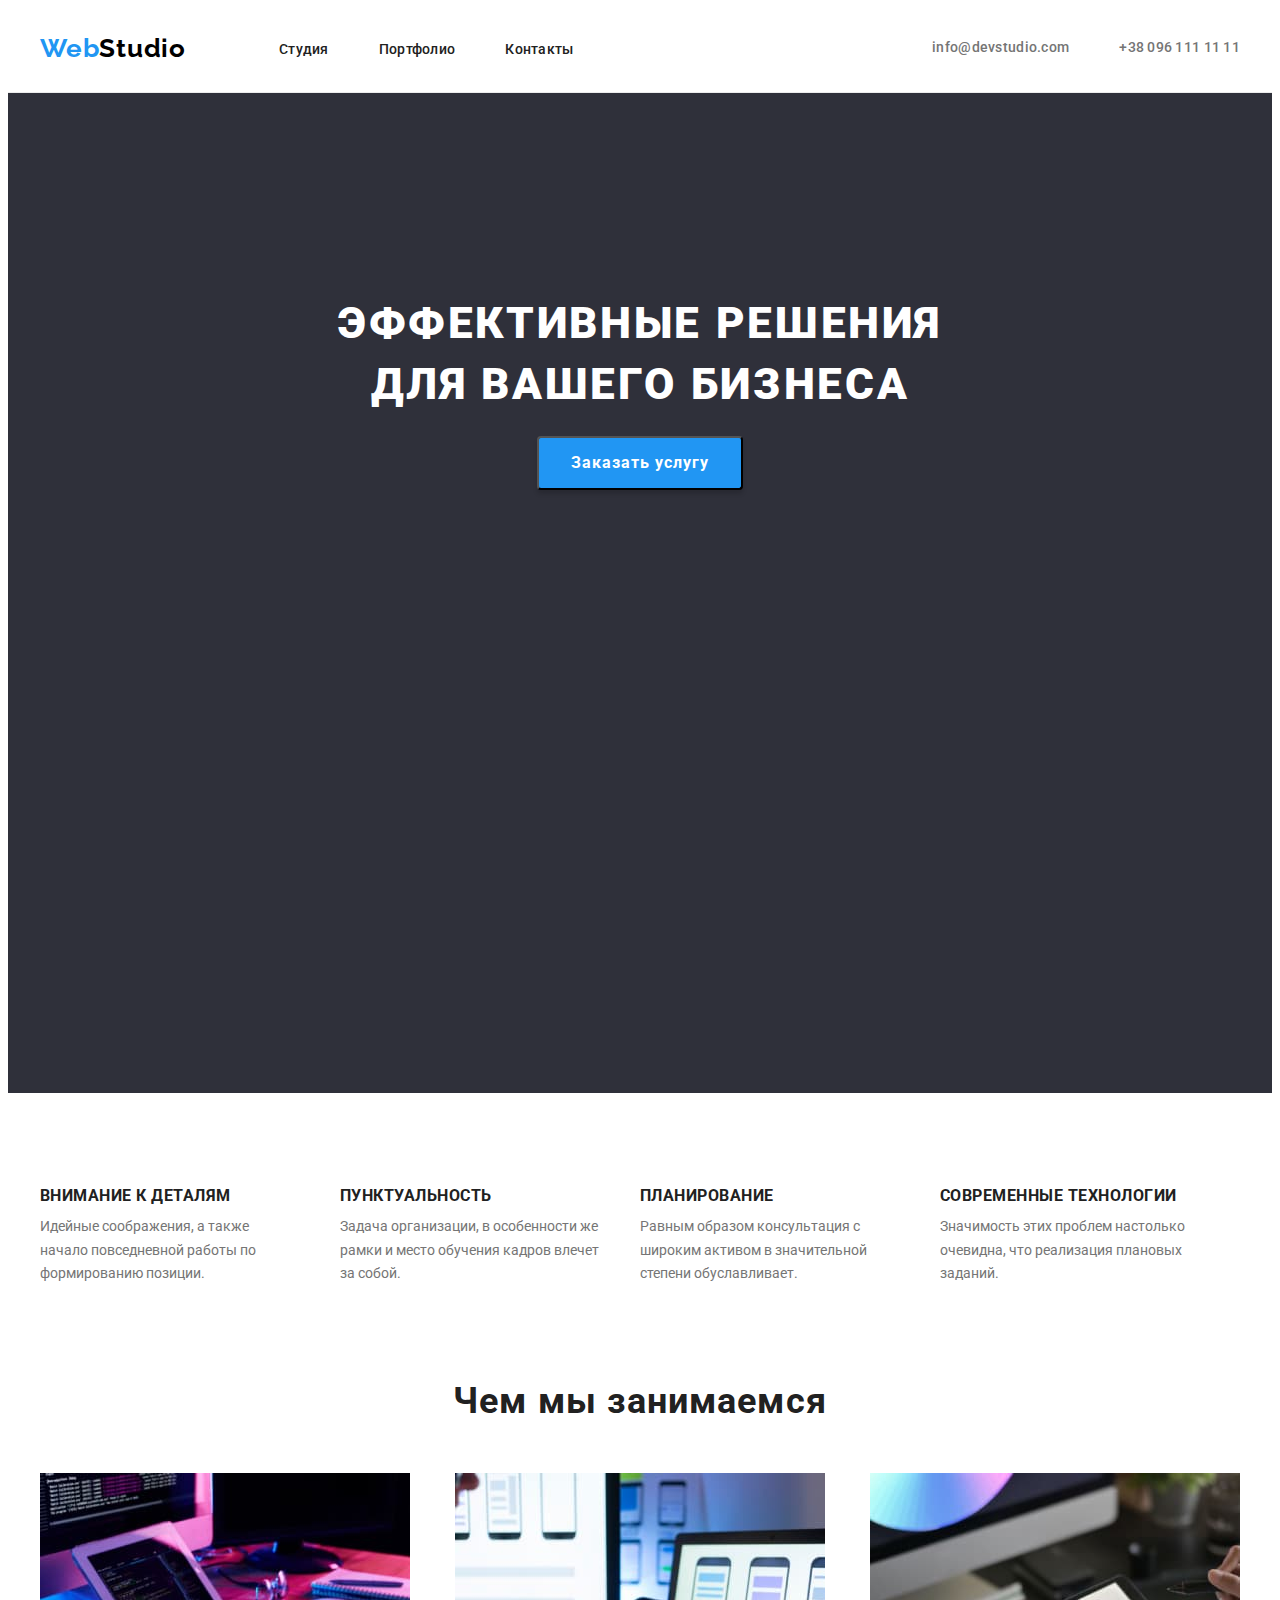
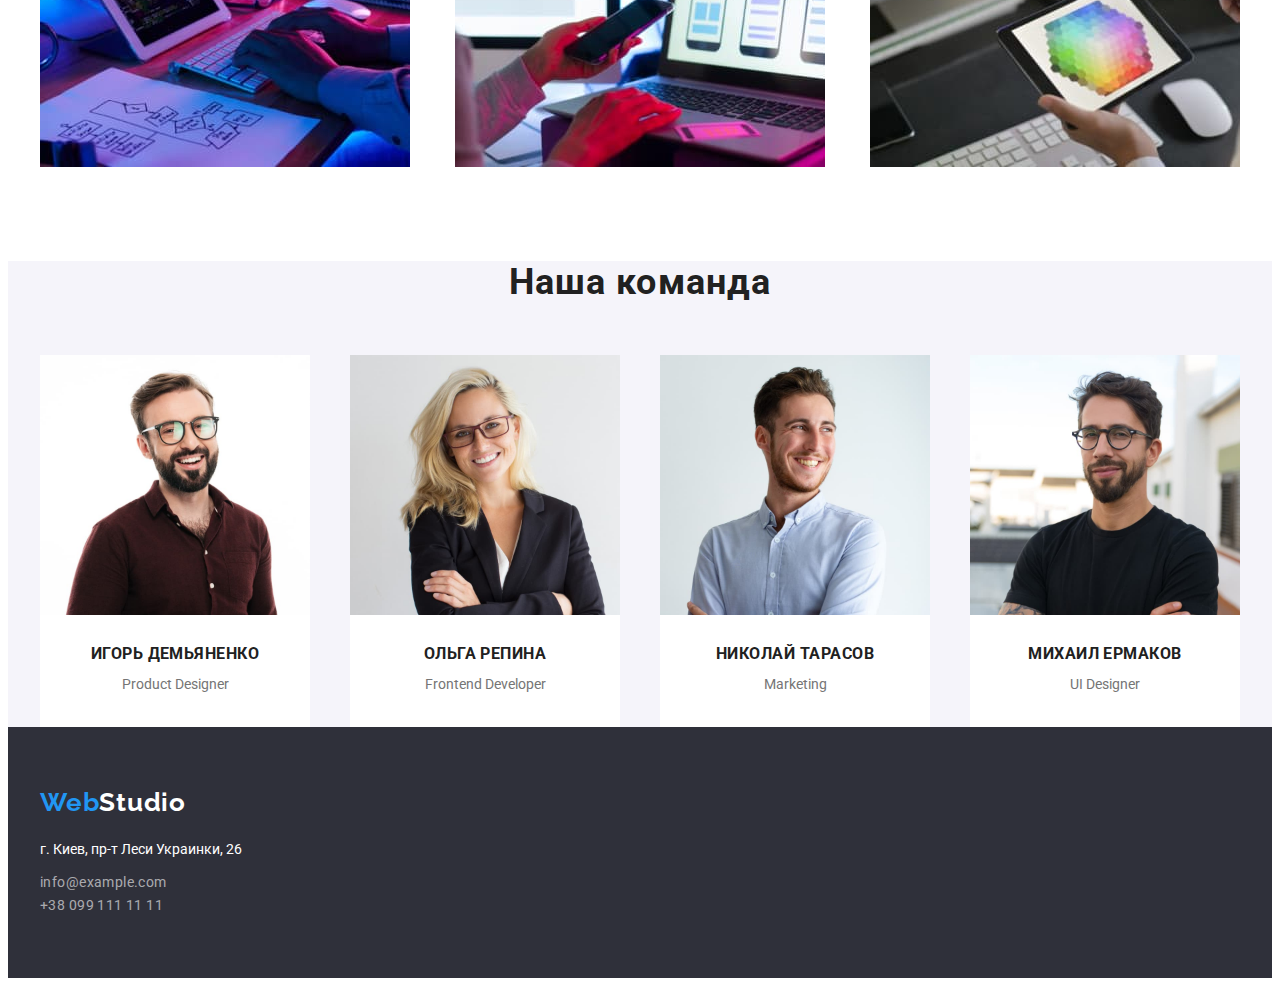
==== commit 03fedb06: "добавляет спрайт" ====
--- a/index.html
+++ b/index.html
@@ -34,7 +34,7 @@
 <main class="main">
     <!-- Hero -->
     <section class="hero">
-        <div class="container">
+        <div class="overlay">
             <h1 class="hero-title">Эффективные решения<br>для вашего бизнеса</h1>
             <button class="hero-button" type="button">Заказать услугу</button>
         </div>
@@ -128,7 +128,7 @@
             <address class="address">
                 <p class="address-text">г. Киев, пр-т Леси Украинки, 26</p>
                 <ul class="address-nav">
-                    <li><a class="address-link" href="mailto:info@example.com">info@example.com</a><li>
+                    <li><a class="address-link" href="mailto:info@example.com">info@example.com</a></li>
                     <li><a class="address-link" href="tel:+380991111111">+38 099 111 11 11</a></li>
                 </ul>
             </address>
--- a/css/style.css
+++ b/css/style.css
@@ -90,6 +90,22 @@
     text-align: center;
     padding-top: 200px;
     padding-bottom: 200px;
+}
+
+.overlay {
+    height: 600px;
+    max-width: 1600px;
+    margin-left: auto;
+    margin-right: auto;
+    background-size: contain;
+    background-repeat:no-repeat;
+    background-position: center;
+
+    background-image: lineal-gradient(
+        to right,
+        rgba(47, 48, 58, 0.4)
+    ),
+    url("./images/hero.jpg");
 }
 
 .hero-title {
@@ -412,7 +428,6 @@
 }
 
 
-
 .border {
     border: 1px solid #EEEEEE;
     border-top: 0;
